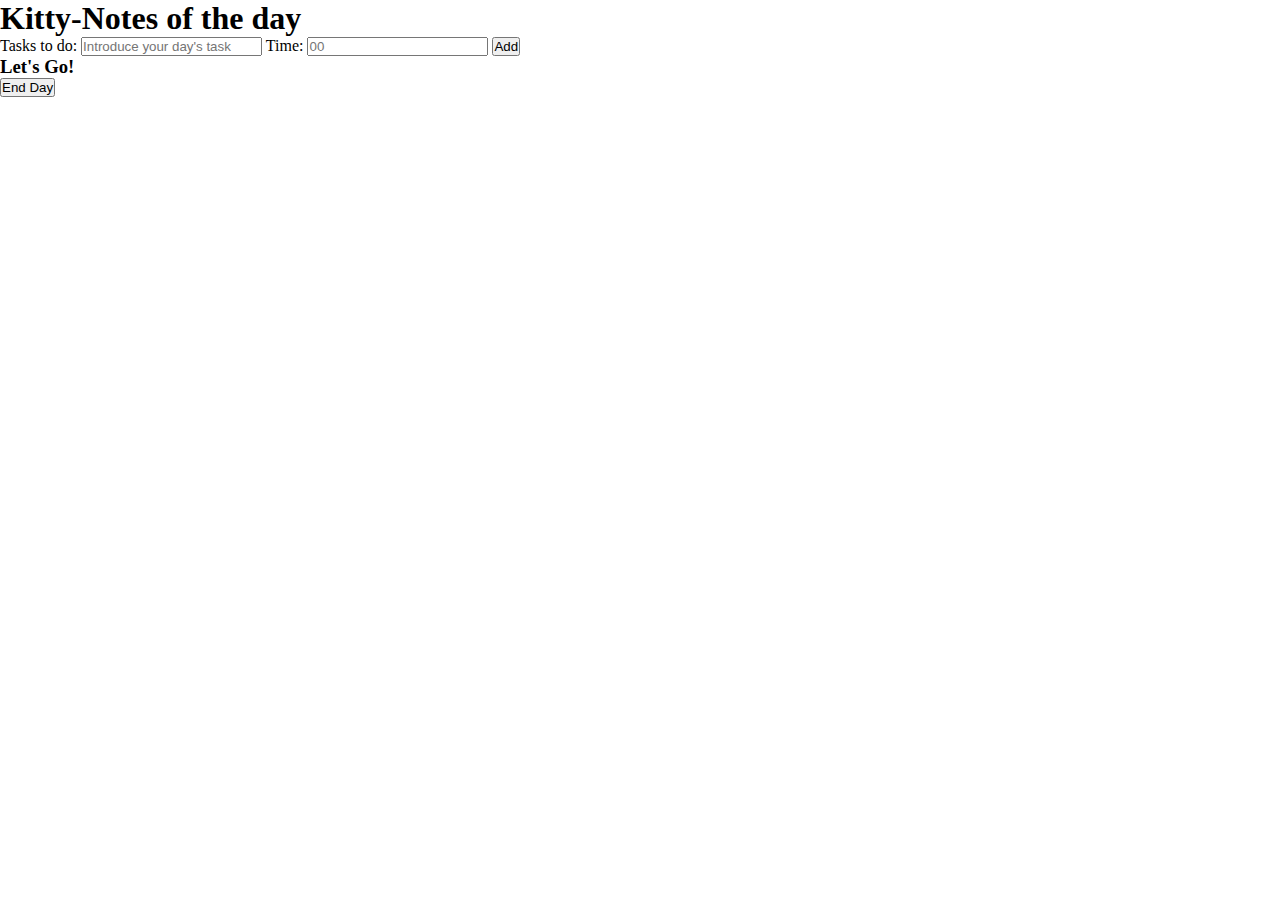
==== index.html @ bf7656a1 "fix n2 script js" ====
<!DOCTYPE html>
<html lang="en">
<head>
    <meta charset="UTF-8">
    <meta http-equiv="X-UA-Compatible" content="IE=edge">
    <meta name="viewport" content="width=device-width, initial-scale=1.0">
    <title>Kitty Notes</title>
    <link rel="stylesheet" href="css/style.css">
</head>
<body>
    <header><h1>Kitty-Notes of the day</h1></header>
    <main>
        <form method="get" id="form">
            <label for="task">Tasks to do:</label>
            <input type="text" id="task" name="task" placeholder="Introduce your day's task" required>
            <label for="time">Time:</label>
            <input type="number" id="time" name="time" placeholder="00" required>
            <button class="btnAdd">Add</button>
        </form>
        <h3>Let's Go!</h3>
        <section>
            <ol class="showTasks">
            </ol>
        </section>
        <button id="endBtn">End Day</button>
    </main>
    <footer></footer>
    <script src="js/index.js"></script>
</body>
</html>
---- css/style.css ----
*{
    margin: 0;
    padding: 0;
    box-sizing: border-box;
}

.done {
    color: rgb(18, 89, 18);
    text-decoration: line-through
}

li{
    cursor: pointer;
}
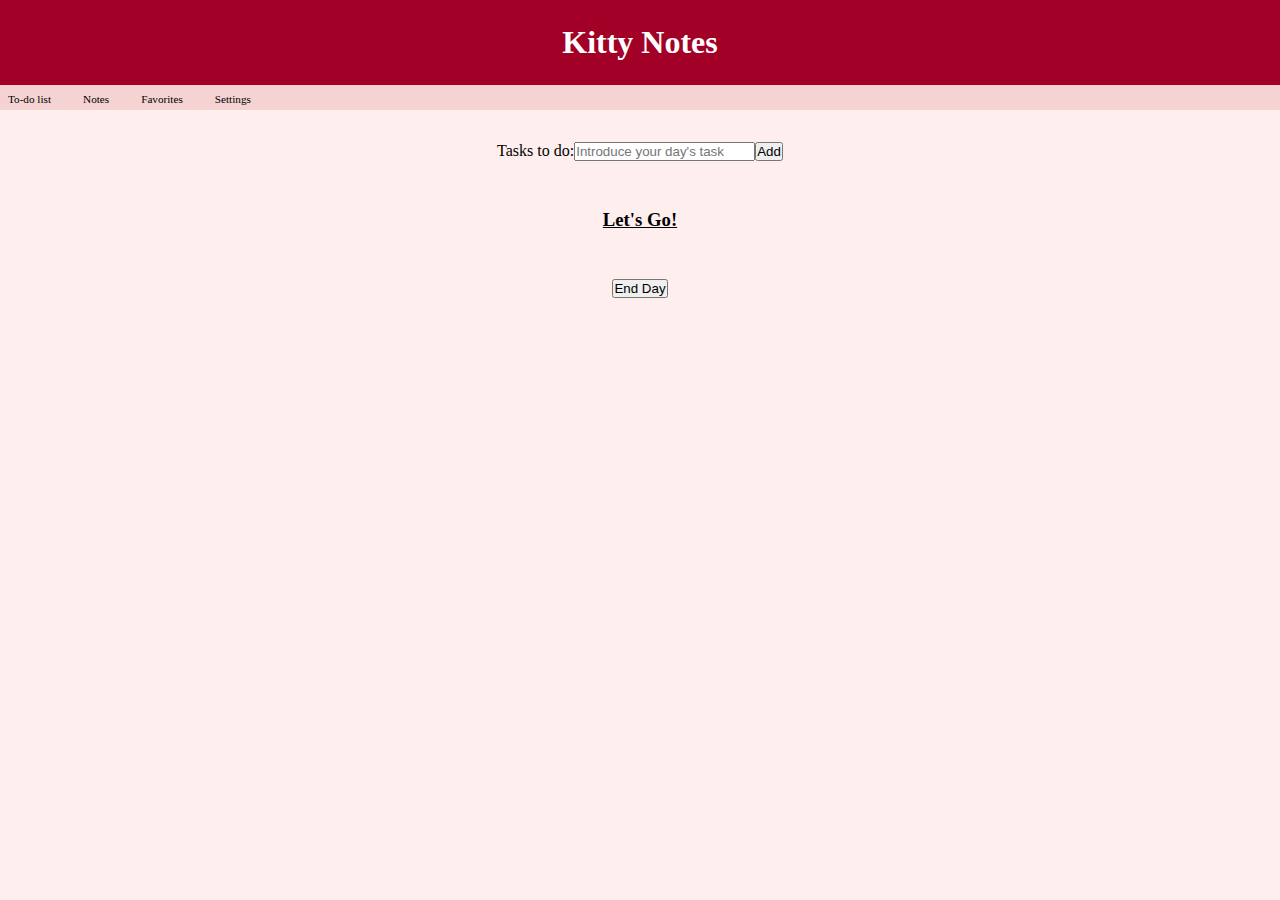
==== commit 23e8816c: "putting styles and time input deleted" ====
--- a/index.html
+++ b/index.html
@@ -8,21 +8,33 @@
     <link rel="stylesheet" href="css/style.css">
 </head>
 <body>
-    <header><h1>Kitty-Notes of the day</h1></header>
+    <header>
+        <h1>Kitty Notes</h1>
+        <nav>
+            <div class="navBar">
+                <ul>
+                    <li><a href="#">To-do list</a></li>
+                    <li><a href="">Notes</a></li>
+                    <li><a href="">Favorites</a></li>
+                    <li><a href="">Settings</a></li>
+                </ul>
+            </div>
+        </nav>
+    </header>
     <main>
         <form method="get" id="form">
             <label for="task">Tasks to do:</label>
             <input type="text" id="task" name="task" placeholder="Introduce your day's task" required>
-            <label for="time">Time:</label>
-            <input type="number" id="time" name="time" placeholder="00" required>
             <button class="btnAdd">Add</button>
         </form>
-        <h3>Let's Go!</h3>
+        <h3 class="subtitle">Let's Go!</h3>
         <section>
             <ol class="showTasks">
             </ol>
         </section>
-        <button id="endBtn">End Day</button>
+        <div class="endBtn">
+            <button id="endBtn">End Day</button>
+        </div>
     </main>
     <footer></footer>
     <script src="js/index.js"></script>
--- a/css/style.css
+++ b/css/style.css
@@ -4,11 +4,71 @@
     box-sizing: border-box;
 }
 
-.done {
-    color: rgb(18, 89, 18);
-    text-decoration: line-through
+:root {
+    --color-primary:  #A20026;
+    --bg-color: #FFEEEE;
+    --tags-color: #E9CFD1;
+    --nav-bar-color: #F6D3D3;
 }
 
 li{
     cursor: pointer;
+}
+
+body {
+    background-color: var(--bg-color);
+}
+
+header h1 {
+    display: flex;
+    background-color: var(--color-primary);
+    color: white;
+    width: auto;
+    height: 5.3rem;
+    justify-content: center;
+    align-items: center;
+}
+
+.navBar{
+    display: flex;
+    flex-direction: row;
+    background-color: var(--nav-bar-color);
+    height: 1.6rem;
+}
+.navBar ul{
+    display: flex;
+    list-style: none;
+    gap: 2rem;
+    padding-left: 0.5rem;
+    align-items: center;
+}
+.navBar ul li a {
+    text-decoration: none;
+    color: black;
+    font-size: 0.7rem;
+}
+
+form {
+    display: flex;
+    justify-content: center;
+    padding: 2rem;
+}
+
+.showTasks{
+    display: flex;
+    flex-direction: column;
+    align-items: center;
+    padding: 1rem;
+}
+
+.subtitle {
+    display: flex;
+    padding: 1rem;
+    text-decoration: underline;
+    justify-content: center;
+}
+
+.endBtn {
+    display: flex;
+    justify-content: center;
 }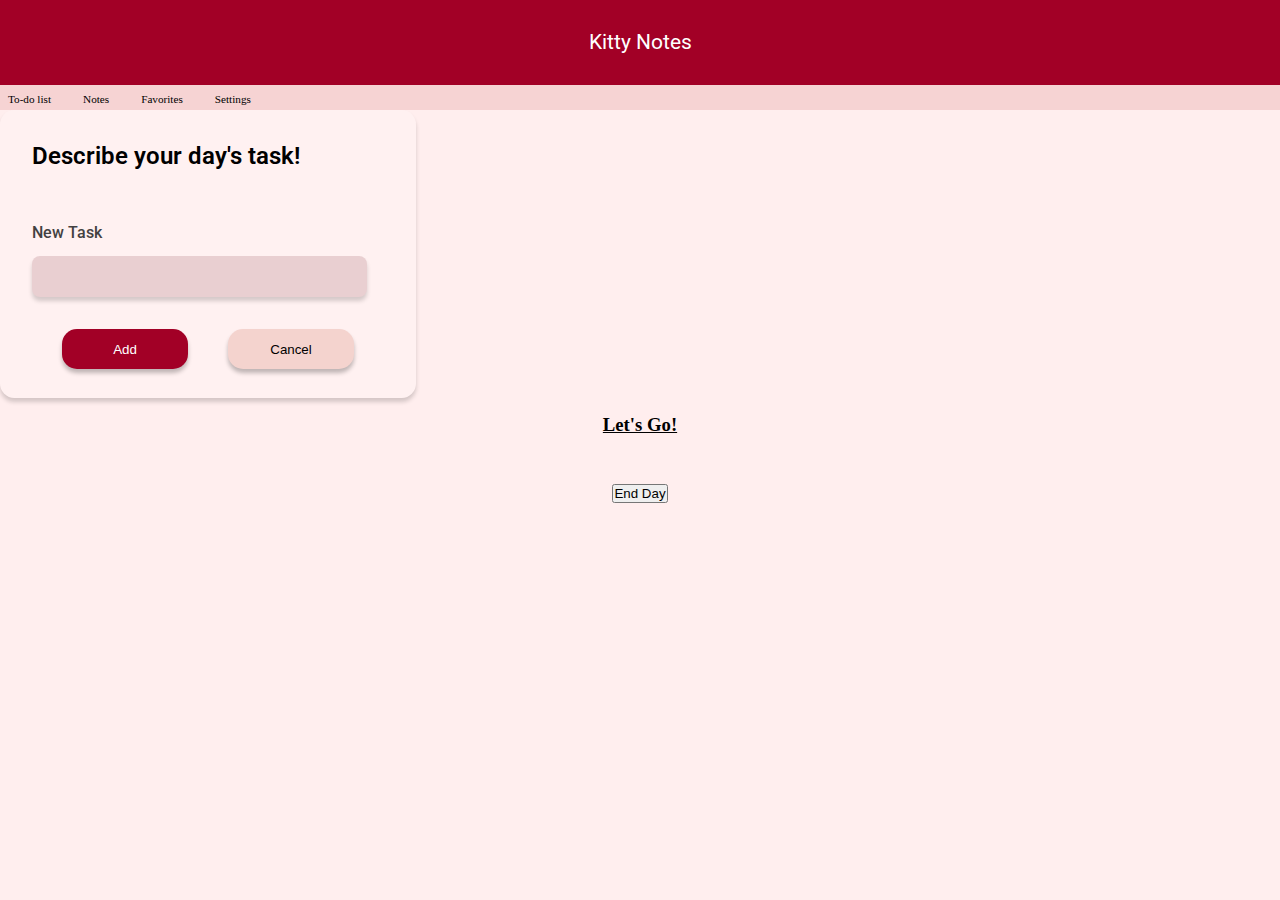
==== commit 91adb961: "modal pop up just css add" ====
--- a/index.html
+++ b/index.html
@@ -6,6 +6,9 @@
     <meta name="viewport" content="width=device-width, initial-scale=1.0">
     <title>Kitty Notes</title>
     <link rel="stylesheet" href="css/style.css">
+    <link rel="preconnect" href="https://fonts.googleapis.com">
+    <link rel="preconnect" href="https://fonts.gstatic.com" crossorigin>
+    <link href="https://fonts.googleapis.com/css2?family=Roboto:ital,wght@0,100;0,300;0,400;0,500;0,700;0,900;1,100;1,300;1,400;1,500;1,700;1,900&display=swap" rel="stylesheet">
 </head>
 <body>
     <header>
@@ -22,15 +25,19 @@
         </nav>
     </header>
     <main>
-        <form method="get" id="form">
-            <label for="task">Tasks to do:</label>
-            <input type="text" id="task" name="task" placeholder="Introduce your day's task" required>
-            <button class="btnAdd">Add</button>
+        <form method="POST" id="form">
+            <h2 class="formTitle">Describe your day's task!</h2>
+            <label for="task" class="labelTask">New Task</label>
+            <input type="text" id="task" name="task" placeholder="" maxlength="20" required>
+            <div class="button-container">
+                <button class="btnAdd" type="submit">Add</button>
+                <button class="btnCancel">Cancel</button>
+            </div>
         </form>
         <h3 class="subtitle">Let's Go!</h3>
         <section>
-            <ol class="showTasks">
-            </ol>
+            <ul class="showTasks">
+            </ul>
         </section>
         <div class="endBtn">
             <button id="endBtn">End Day</button>
--- a/css/style.css
+++ b/css/style.css
@@ -9,6 +9,9 @@
     --bg-color: #FFEEEE;
     --tags-color: #E9CFD1;
     --nav-bar-color: #F6D3D3;
+    --button-pink-nude: #F4D3CE;
+    --clr-white: rgb(255, 255, 255);
+    --clr-black: rgb(0, 0, 0);
 }
 
 li{
@@ -23,11 +26,17 @@
     display: flex;
     background-color: var(--color-primary);
     color: white;
+    font-family: 'Roboto';
+    font-style: normal;
+    font-weight: 400;
+    font-size: 1.3rem;
+    line-height: 1.7rem;
     width: auto;
     height: 5.3rem;
     justify-content: center;
     align-items: center;
 }
+
 
 .navBar{
     display: flex;
@@ -44,14 +53,73 @@
 }
 .navBar ul li a {
     text-decoration: none;
-    color: black;
+    color: var(--clr-black);
     font-size: 0.7rem;
 }
 
 form {
     display: flex;
+    flex-direction: column;
+    width: 26rem;
+    height: 18rem;
+    padding: 2rem 2rem 0rem 2rem;
+    font-family: 'roboto';
+    background-color: #FFF1F1;
+    box-shadow: 0px 4px 4px rgba(0, 0, 0, 0.17);
+    border-radius: 0.9rem;
+    gap: 0.5rem;
+}
+
+form h2 {
+    font-style: normal;
+    font-weight: 600;
+    font-size: 24px;
+    line-height: 29px;
+    text-align: start;
+}
+
+.labelTask {
+    font-style: normal;
+    font-weight: 500;
+    font-size: 1rem;
+    line-height: 1.8rem;
+    color: #434141;
+    text-align: start;
+    padding-top: 2.5rem;
+}
+#task {
+    width: 335px;
+    height: 41px;
+    background: var(--tags-color);
+    box-shadow: 0px 4px 4px rgba(0, 0, 0, 0.17);
+    border-radius: 8px;
+    border-style: none;
+}
+
+.button-container{
+    display: flex;
     justify-content: center;
-    padding: 2rem;
+    gap: 2.5rem;
+    padding-top: 1.5rem;
+}
+
+.btnAdd {
+    width: 126px;
+    height: 40px;
+    background: var(--color-primary);
+    box-shadow: 0px 4px 4px rgba(0, 0, 0, 0.25);
+    border-radius: 15px;
+    color: var(--clr-white);
+    border-style: none;
+}
+
+.btnCancel {
+    width: 126px;
+    height: 40px;
+    background: var(--button-pink-nude);
+    box-shadow: 0px 4px 4px rgba(0, 0, 0, 0.25);
+    border-radius: 15px;
+    border-style: none;
 }
 
 .showTasks{
@@ -59,6 +127,8 @@
     flex-direction: column;
     align-items: center;
     padding: 1rem;
+    list-style: none;
+    gap: 1rem;
 }
 
 .subtitle {
@@ -71,4 +141,16 @@
 .endBtn {
     display: flex;
     justify-content: center;
-}+}
+
+
+
+.showTasks li {
+    background-color: var(--tags-color);
+    display: flex;
+    width: 16rem;
+    justify-content: space-between;
+    align-items: center;
+    padding: 0.5rem 1rem 0.5rem 1rem;
+    border-radius: .6rem;
+}
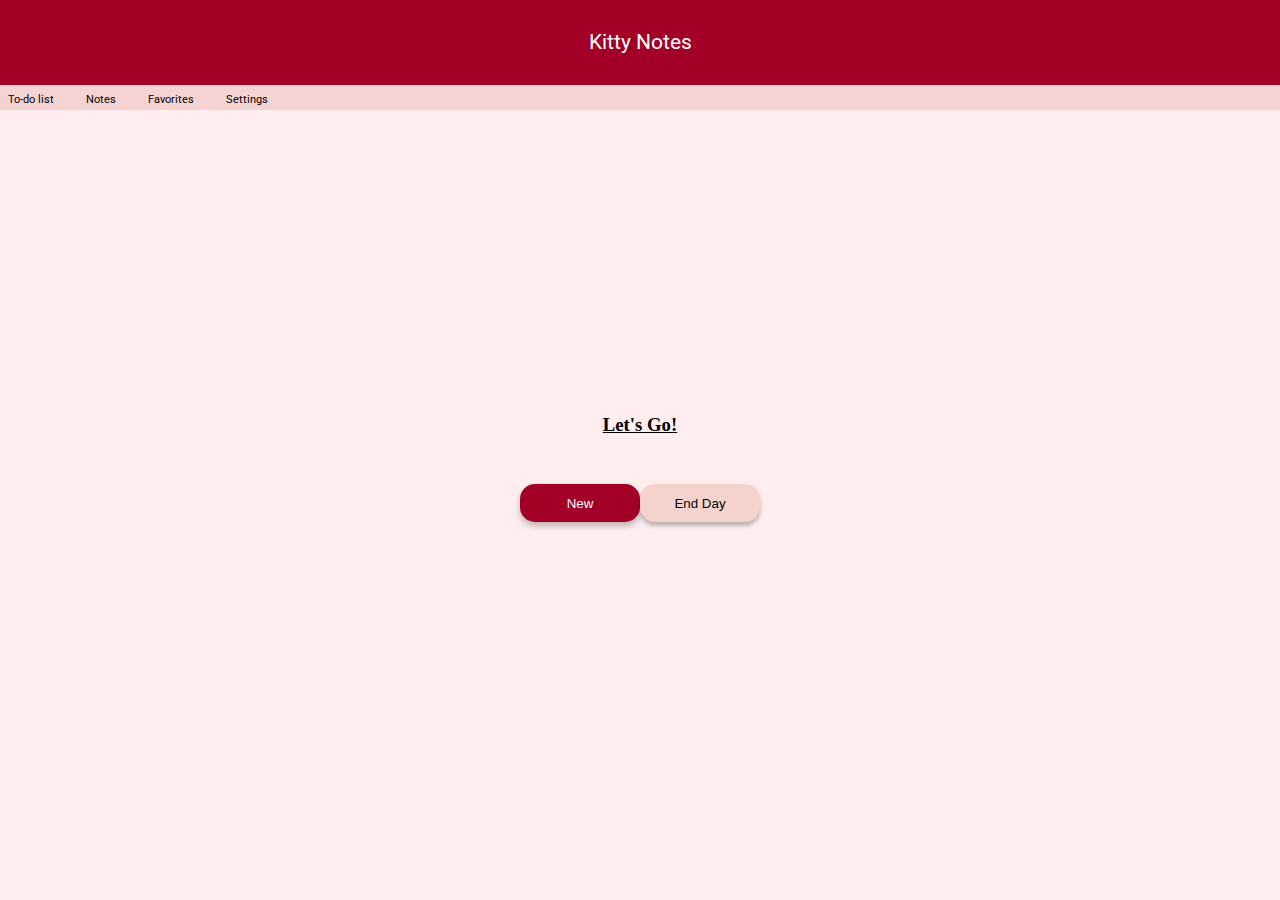
==== commit b075f758: "functions of popup done, btn cancel and btnNew" ====
--- a/index.html
+++ b/index.html
@@ -28,7 +28,7 @@
         <form method="POST" id="form">
             <h2 class="formTitle">Describe your day's task!</h2>
             <label for="task" class="labelTask">New Task</label>
-            <input type="text" id="task" name="task" placeholder="" maxlength="20" required>
+            <input type="text" id="task" name="task" placeholder="" maxlength="20">
             <div class="button-container">
                 <button class="btnAdd" type="submit">Add</button>
                 <button class="btnCancel">Cancel</button>
@@ -40,6 +40,7 @@
             </ul>
         </section>
         <div class="endBtn">
+            <button id="newBtn">New</button>
             <button id="endBtn">End Day</button>
         </div>
     </main>
--- a/css/style.css
+++ b/css/style.css
@@ -43,6 +43,7 @@
     flex-direction: row;
     background-color: var(--nav-bar-color);
     height: 1.6rem;
+    font-family: 'roboto';
 }
 .navBar ul{
     display: flex;
@@ -62,12 +63,20 @@
     flex-direction: column;
     width: 26rem;
     height: 18rem;
-    padding: 2rem 2rem 0rem 2rem;
+    padding: 2.8rem 2rem 0rem 2rem;
     font-family: 'roboto';
     background-color: #FFF1F1;
     box-shadow: 0px 4px 4px rgba(0, 0, 0, 0.17);
     border-radius: 0.9rem;
     gap: 0.5rem;
+    visibility: hidden;
+    opacity: 0;
+    transition: .3s;
+}
+
+form.active {
+    opacity: 1;
+    visibility: visible;
 }
 
 form h2 {
@@ -85,7 +94,7 @@
     line-height: 1.8rem;
     color: #434141;
     text-align: start;
-    padding-top: 2.5rem;
+    padding-top: 2rem;
 }
 #task {
     width: 335px;
@@ -111,6 +120,7 @@
     border-radius: 15px;
     color: var(--clr-white);
     border-style: none;
+    cursor: pointer;
 }
 
 .btnCancel {
@@ -120,6 +130,7 @@
     box-shadow: 0px 4px 4px rgba(0, 0, 0, 0.25);
     border-radius: 15px;
     border-style: none;
+    cursor: pointer;
 }
 
 .showTasks{
@@ -129,6 +140,7 @@
     padding: 1rem;
     list-style: none;
     gap: 1rem;
+    font-family: 'roboto';
 }
 
 .subtitle {
@@ -154,3 +166,24 @@
     padding: 0.5rem 1rem 0.5rem 1rem;
     border-radius: .6rem;
 }
+
+#newBtn {
+    width: 120px;
+    height: 38px;
+    border-radius: 15px;
+    background: var(--color-primary);
+    box-shadow: 0px 4px 6px rgba(0, 0, 0, 0.25);
+    color: var(--clr-white);
+    border-style: none;
+    cursor: pointer;
+}
+
+#endBtn {
+    width: 120px;
+    height: 38px;
+    background: var(--button-pink-nude);
+    box-shadow: 0px 4px 4px rgba(0, 0, 0, 0.25);
+    border-radius: 15px;
+    border-style: none;
+    cursor: pointer;
+}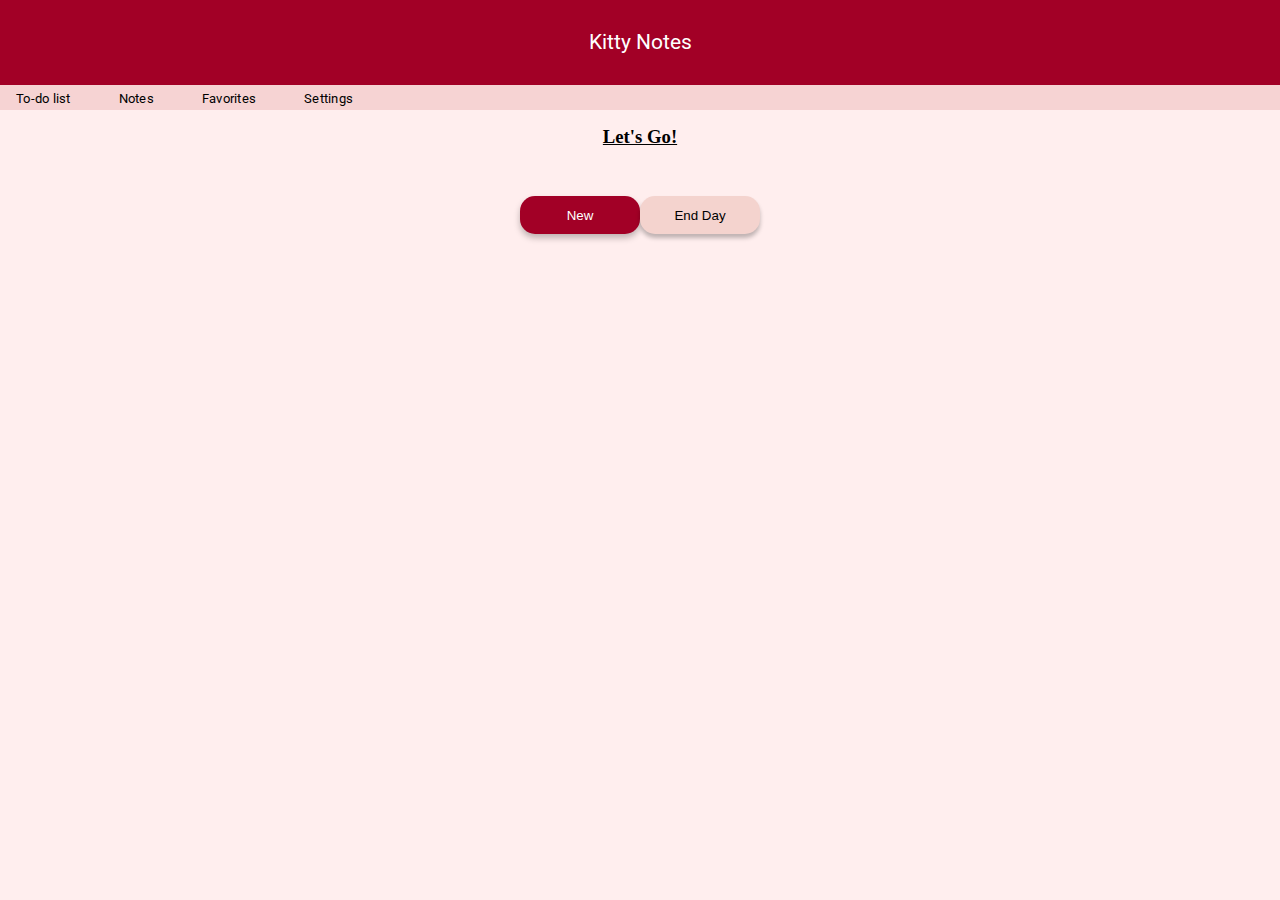
==== commit 23574178: "modal problems fixed, hovers on navbar done" ====
--- a/index.html
+++ b/index.html
@@ -16,24 +16,27 @@
         <nav>
             <div class="navBar">
                 <ul>
-                    <li><a href="#">To-do list</a></li>
-                    <li><a href="">Notes</a></li>
-                    <li><a href="">Favorites</a></li>
-                    <li><a href="">Settings</a></li>
+                    <li><a href="#" class="to-do">To-do list</a></li>
+                    <li><a href="" class="notes">Notes</a></li>
+                    <li><a href="" class="favorites">Favorites</a></li>
+                    <li><a href="" class="settings">Settings</a></li>
                 </ul>
             </div>
         </nav>
     </header>
     <main>
-        <form method="POST" id="form">
-            <h2 class="formTitle">Describe your day's task!</h2>
-            <label for="task" class="labelTask">New Task</label>
-            <input type="text" id="task" name="task" placeholder="" maxlength="20">
-            <div class="button-container">
-                <button class="btnAdd" type="submit">Add</button>
-                <button class="btnCancel">Cancel</button>
-            </div>
-        </form>
+        <div class="modal">
+            <form method="POST" id="form">
+                <h2 class="formTitle">Describe your day's task!</h2>
+                <label for="task" class="labelTask">New Task</label>
+                <input type="text" id="task" name="task" required>
+                <span class="error-message">The task description cannot be empty</span>
+                <div class="button-container">
+                    <button class="btnAdd" type="submit">Add</button>
+                    <button class="btnCancel">Cancel</button>
+                </div>
+            </form>
+        </div>
         <h3 class="subtitle">Let's Go!</h3>
         <section>
             <ul class="showTasks">
--- a/css/style.css
+++ b/css/style.css
@@ -55,7 +55,61 @@
 .navBar ul li a {
     text-decoration: none;
     color: var(--clr-black);
-    font-size: 0.7rem;
+    font-size: 0.8rem;
+    line-height: 20px;
+    letter-spacing: 0.25px;
+    padding: 0.1rem 0.5rem 0.1rem 0.5rem;
+}
+
+.to-do:hover {
+    transform: scale(1.2);
+    transition: .3s;
+    font-weight: 500;
+}
+
+.to-do:focus {
+    box-shadow: 0px 4px 4px rgba(0, 0, 0, 0.17);
+    font-weight: 500;
+    background-color: rgb(255, 255, 255, 0.3);
+    border-radius: 0.2rem;
+    transform: scale(1.2);
+    transition: .3s;
+}
+
+.notes:hover {
+    transform: scale(1.2);
+    transition: .3s;
+    font-weight: 500;
+}
+.favorites:hover {
+    transform: scale(1.2);
+    transition: .3s;
+    font-weight: 500;
+}
+.settings:hover {
+    transform: scale(1.2);
+    transition: .3s;
+    font-weight: 500;
+}
+
+.modal {
+    position: fixed;
+    width: 100%;
+    height: 100vh;
+    top: 0;
+    left: 0;
+    background-color: rgba(69, 69, 69, 0.8);
+    display: flex;
+    justify-content: center;
+    align-items: center;
+    visibility: hidden;
+    opacity: 0;
+    transition: .3s;
+}
+
+.modal.active {
+    opacity: 1;
+    visibility: visible;
 }
 
 form {
@@ -79,6 +133,7 @@
     visibility: visible;
 }
 
+
 form h2 {
     font-style: normal;
     font-weight: 600;
@@ -104,12 +159,17 @@
     border-radius: 8px;
     border-style: none;
 }
-
+.error-message{
+    color: red;
+    display: none;
+    font-size: 0.7rem;
+    padding-left: 0.2rem;
+}
 .button-container{
     display: flex;
     justify-content: center;
     gap: 2.5rem;
-    padding-top: 1.5rem;
+    padding-top: 1rem;
 }
 
 .btnAdd {
